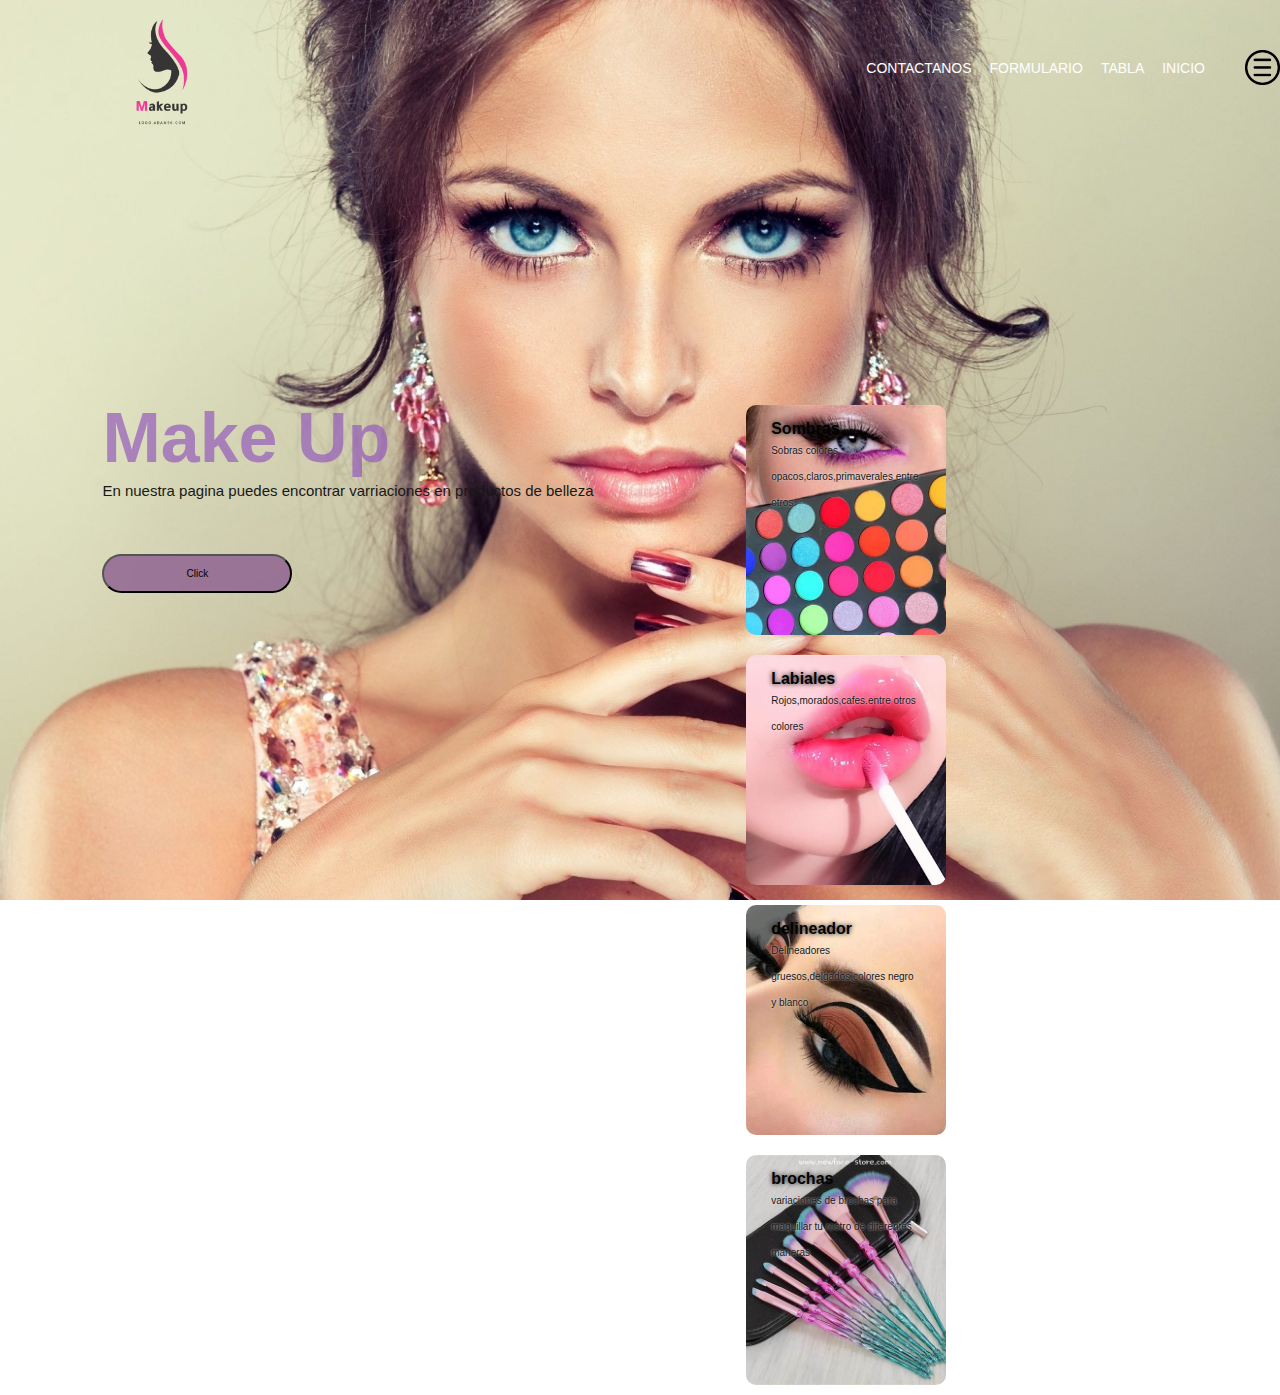
==== index.html @ 6c53cf0a "cargar" ====
<!DOCTYPE html>
<html lang="en">
<head>
    <meta charset="UTF-8">
    <meta http-equiv="X-UA-Compatible" content="IE=edge">
    <meta name="viewport" content="width=device-width, initial-scale=1.0">
    <title>Make up</title>
    <link rel="stylesheet" href="estilo.css">
    <link rel="icon" href="Imagenes/logo.png">

</head>
<body>
    <div class="contenedor">
        <div class="encabezado">
            <img src="Imagenes/logo.png" class="logo">
        <nav>
            <ul>
            <li><a href="">INICIO</a></li>
            <li><a href="../Pagina/Tablas/tabla.html">TABLA</a></li>
            <li><a href="../Pagina/Formulario/formulario.html">FORMULARIO</a></li>
            <li><a href="">CONTACTANOS</a></li>
            </ul>
        </nav>
        <img src="Imagenes/menu.png" class="menu">
        </div>

        <div class="inicio">
            <div class="inicio1">
                <h1>Make Up</h1>
                <p>En nuestra pagina puedes encontrar varriaciones en productos de belleza</p>
                <button type="button">Click</button>
            </div>
            <div class="multimedia">
                <div class="multimedia multimedia1">
                    <h4>Sombras</h4>
                    <p>Sobras colores opacos,claros,primaverales entre otros.</p>
                </div>
                <div class="multimedia multimedia2">
                    <h4>Labiales</h4>
                    <p>Rojos,morados,cafes.entre otros colores</p>
                </div>
                <div class="multimedia multimedia3">
                    <h4>delineador</h4>
                    <p>Delineadores gruesos,delgados,colores negro y blanco</p>
                </div>
                <div class="multimedia multimedia4">
                    <h4>brochas</h4>
                    <p>variaciones de brochas para maquillar tu rostro de diferentes maneras</p>
                </div>

            </div>
        </div>
    </div>
</body>
</html>
---- estilo.css ----
*{
    margin: 0;
    padding: 0;
    font-family: 'Roboto', sans-serif;
}
.contenedor {
    width: 100%;
    height: 100vh;
    background: url(Imagenes/modelo4.jpg);
    background-position: center;
    background-size: cover;
    padding-left: 8%;
    
    box-sizing: border-box;
}
.encabezado{
    height: 15%;
    display: flex;
    align-items: center;
}
.logo{
    width: 120px; 
    cursor: center;
}
.menu{
    width: 35px;
    cursor: pointer;
    margin-left: 30px;
   
}
.encabezado nav{
    flex: 1;
    list-style: right;
}
nav ul li {
    list-style: none;
    display: inline-block;
    margin-left: 8px;
    margin-right: 10px;
    float: right;
   
}
nav ul li a{
    text-decoration: none;
    color: rgb(255, 255, 255);
    font-size: 14px;
}
.inicio{
    display: flex;
    height: 80%;
    align-items: center;
}
.inicio1{
    flex-basis: 50%;
}
h1{
    color: rgba(149, 93, 187, 0.719);
    font-size: 70px ;
}
p{
    color: rgb(23, 24, 24);
    font-size: 15px;
    line-height: 26px;
}
button{
    width: 190px;
    color: rgb(0, 0, 0);
    font-size: 10px;
    padding: 12px 0;
    background: #8b5d8fcb;
    border: 4;
    border-radius: 20px;
    outline: none;
    margin-top: 50px;
}

.multimedia{
    width: 200px;
    height: 230px;
    display: inline-block;
    border-radius: 10px;
    padding: 15px 25px;
    box-sizing: border-box;
    cursor: pointer;
    margin: 10px 15px;
    background-position: center;
    background-size: cover;
    transition: transform 0.5s;
}
.multimedia1{
    background-image: url(Imagenes/sombras.jpg);
}
.multimedia2{
    background-image: url(Imagenes/labial.jpg);
}
.multimedia3{
    background-image: url(Imagenes/delineador.jpg);
}
.multimedia4{
    background-image: url(Imagenes/brochas.jpg);
}

.multimedia:hover{
transform: translateY(-10px);
}
h4{
    color:#030303;
    text-shadow: 0 0 5px #0f0f0f;
}
.multimedia p{
    text-shadow: 0 0 2px #e4e0e0;
    font-size: 10px;
}
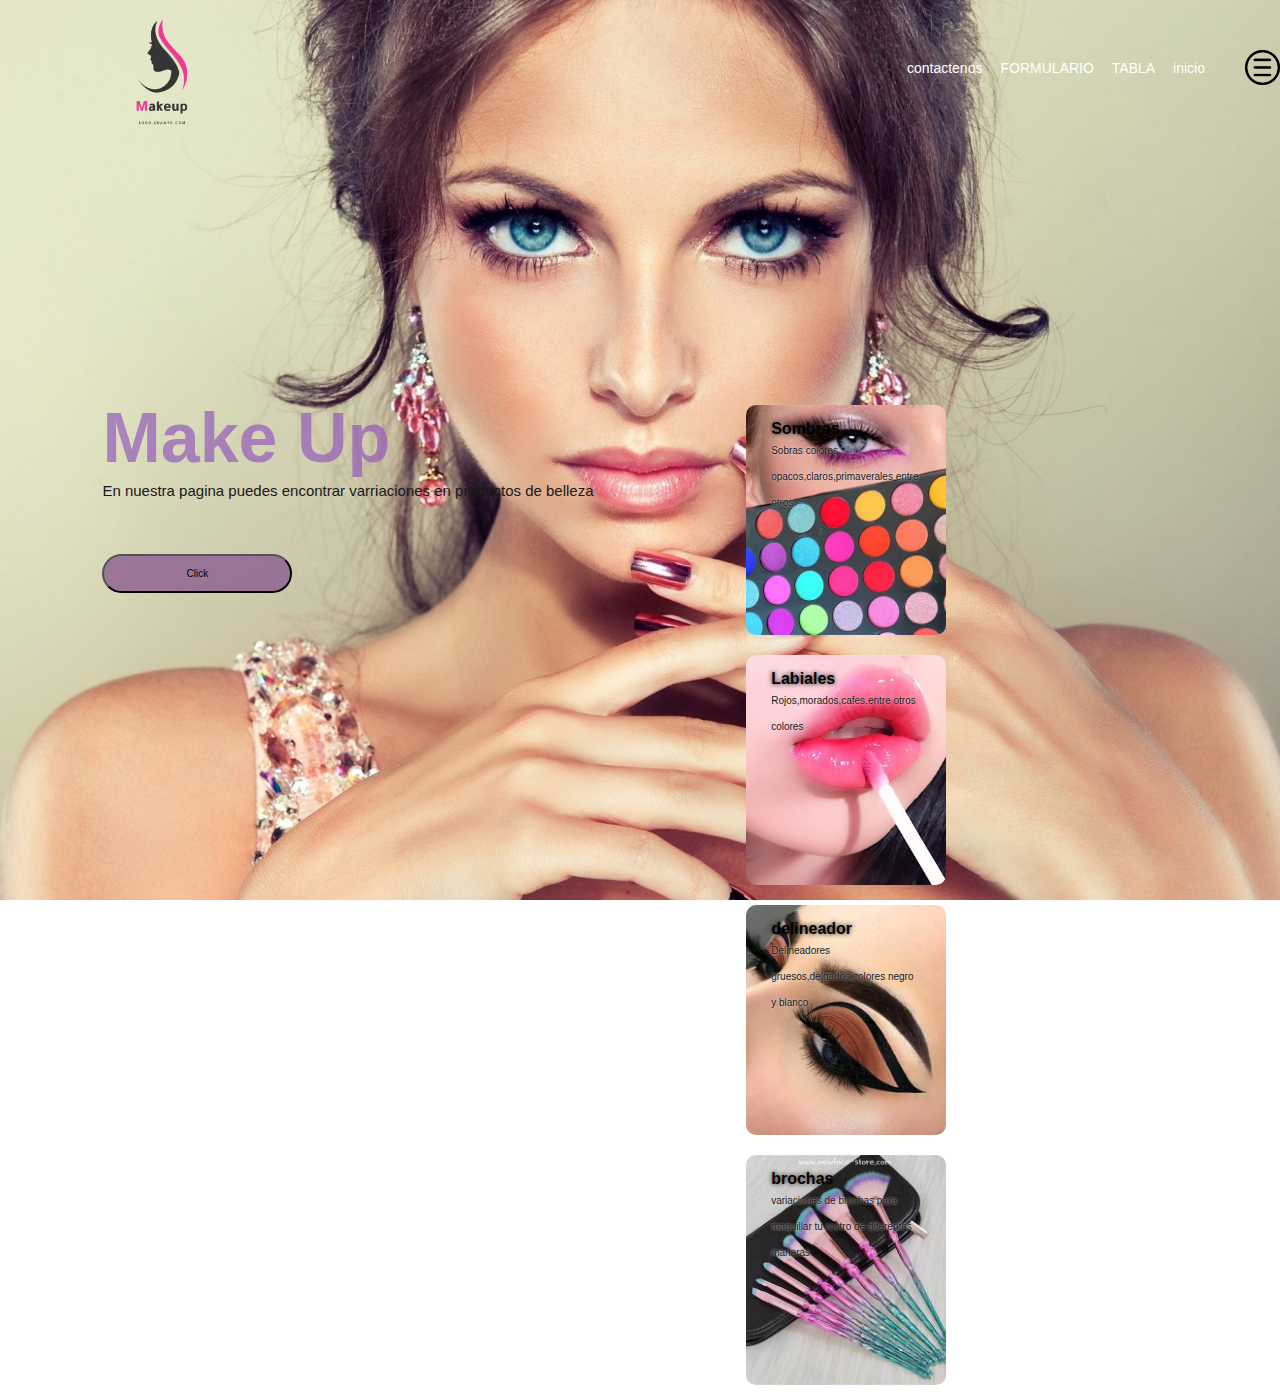
==== commit 0f923d4d: "cargar" ====
--- a/index.html
+++ b/index.html
@@ -15,10 +15,10 @@
             <img src="Imagenes/logo.png" class="logo">
         <nav>
             <ul>
-            <li><a href="">INICIO</a></li>
+            <li><a href="">inicio</a></li>
             <li><a href="../Pagina/Tablas/tabla.html">TABLA</a></li>
             <li><a href="../Pagina/Formulario/formulario.html">FORMULARIO</a></li>
-            <li><a href="">CONTACTANOS</a></li>
+            <li><a href="">contactenos</a></li>
             </ul>
         </nav>
         <img src="Imagenes/menu.png" class="menu">
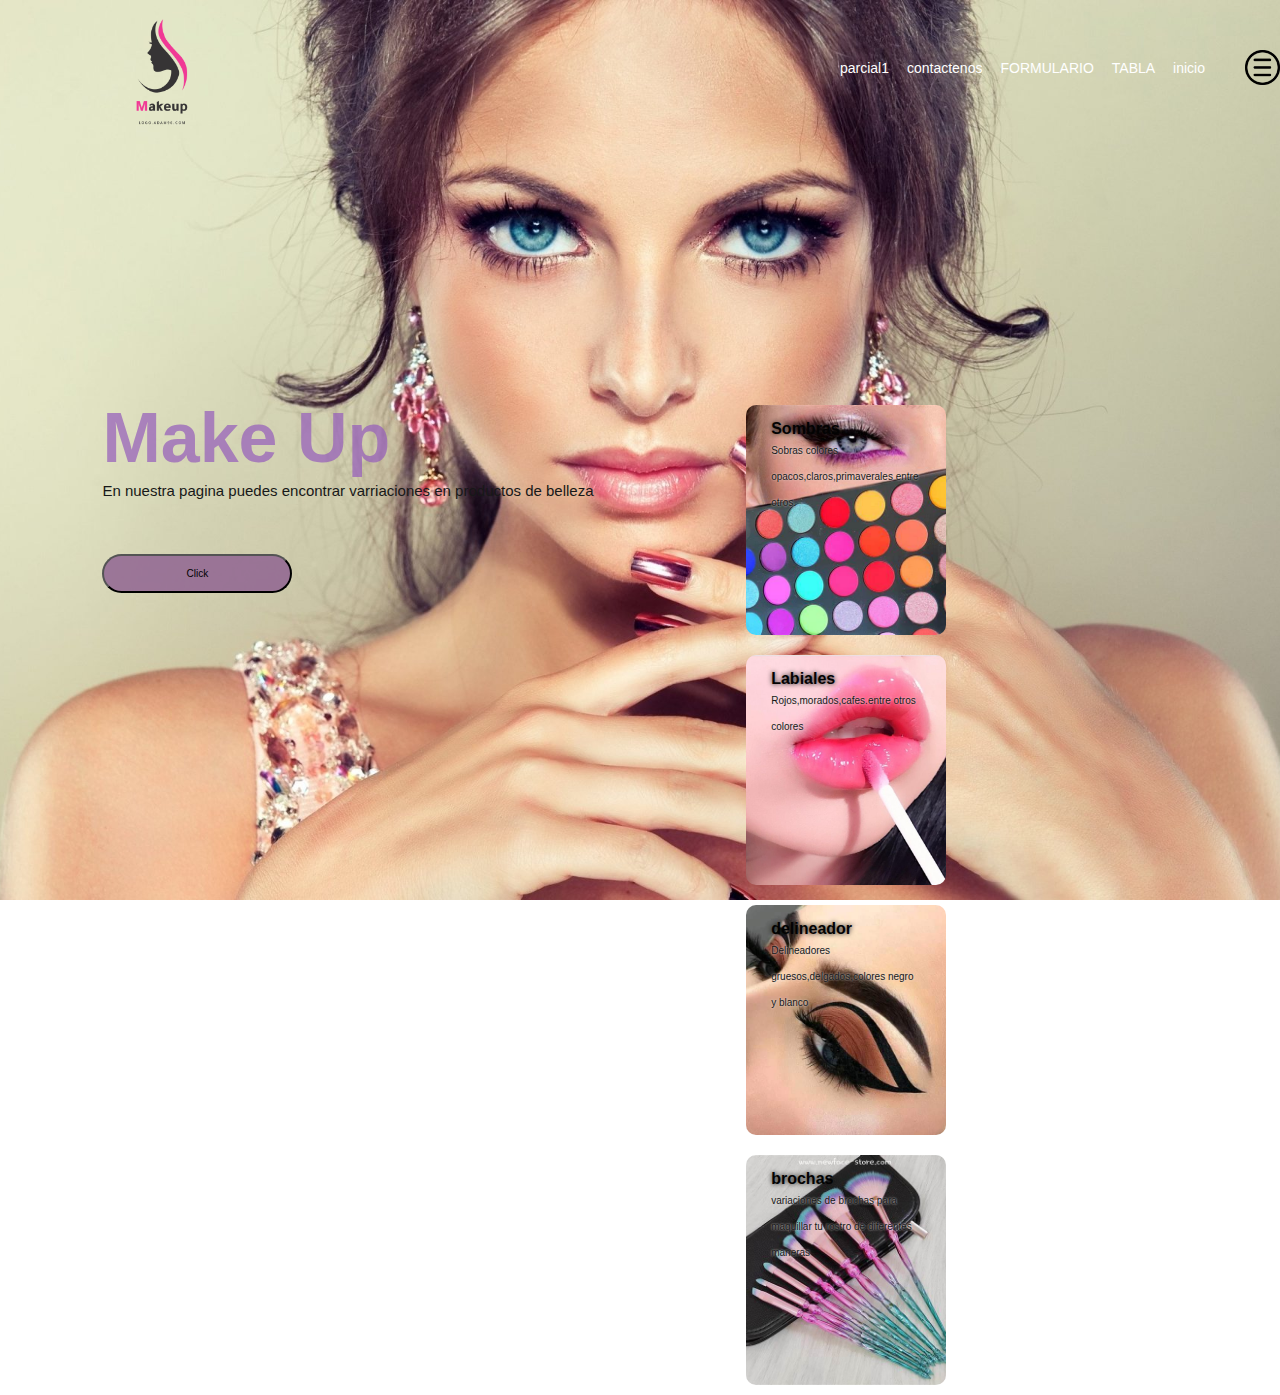
==== commit e18e880f: "cargar primer parcial" ====
--- a/index.html
+++ b/index.html
@@ -19,6 +19,7 @@
             <li><a href="../Pagina/Tablas/tabla.html">TABLA</a></li>
             <li><a href="../Pagina/Formulario/formulario.html">FORMULARIO</a></li>
             <li><a href="">contactenos</a></li>
+            <li><a href="/primer_parcial/primerparcial.html">parcial1</a></li>
             </ul>
         </nav>
         <img src="Imagenes/menu.png" class="menu">
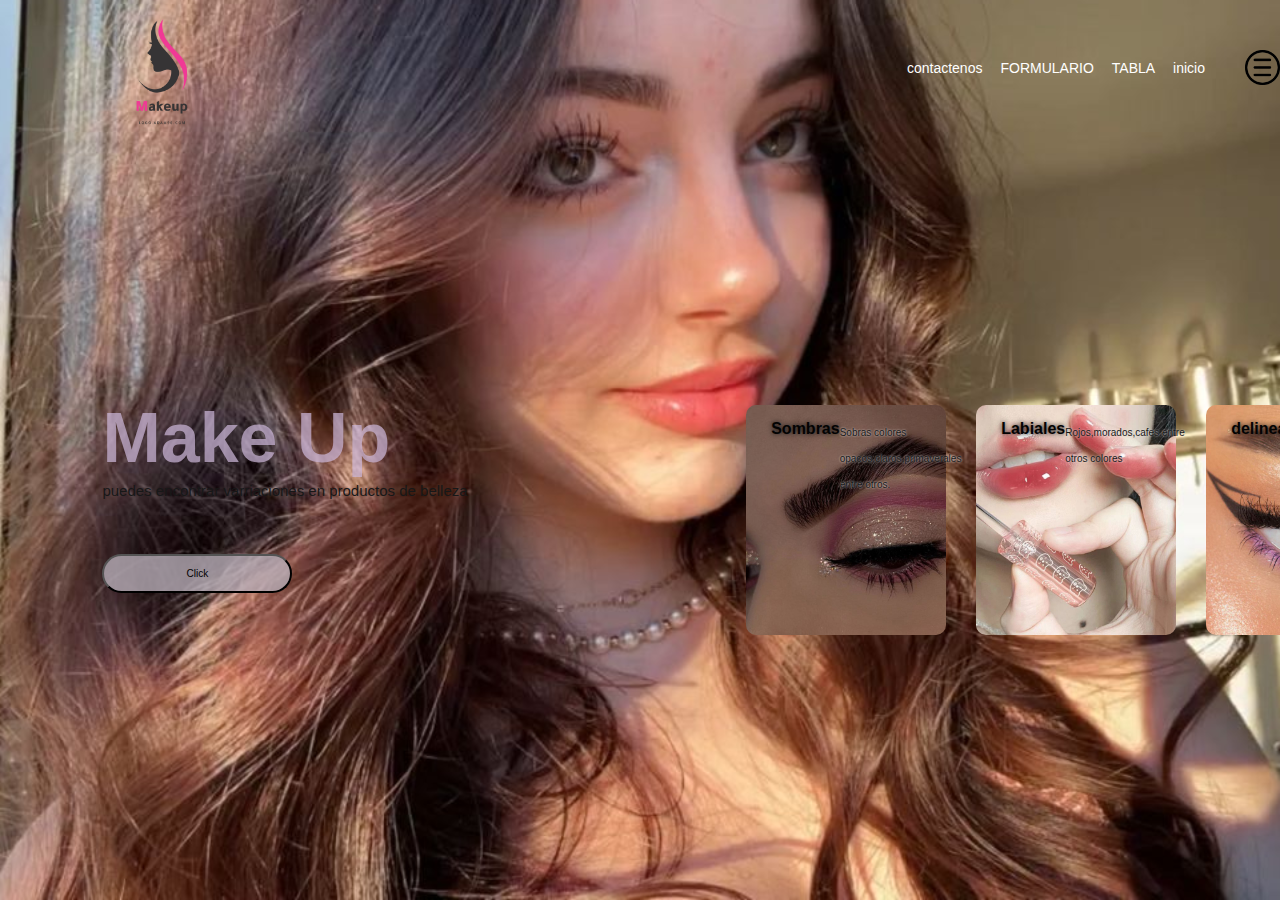
==== commit 74533740: "cargar pagina" ====
--- a/index.html
+++ b/index.html
@@ -16,10 +16,10 @@
         <nav>
             <ul>
             <li><a href="">inicio</a></li>
-            <li><a href="../Pagina/Tablas/tabla.html">TABLA</a></li>
-            <li><a href="../Pagina/Formulario/formulario.html">FORMULARIO</a></li>
+            <li><a href="Tablas/tabla.html">TABLA</a></li>
+            <li><a href="Formulario/formulario.html">FORMULARIO</a></li>
             <li><a href="">contactenos</a></li>
-            <li><a href="/primer_parcial/primerparcial.html">parcial1</a></li>
+    
             </ul>
         </nav>
         <img src="Imagenes/menu.png" class="menu">
@@ -28,7 +28,7 @@
         <div class="inicio">
             <div class="inicio1">
                 <h1>Make Up</h1>
-                <p>En nuestra pagina puedes encontrar varriaciones en productos de belleza</p>
+                <p>puedes encontrar varriaciones en productos de belleza</p>
                 <button type="button">Click</button>
             </div>
             <div class="multimedia">
--- a/estilo.css
+++ b/estilo.css
@@ -6,7 +6,7 @@
 .contenedor {
     width: 100%;
     height: 100vh;
-    background: url(Imagenes/modelo4.jpg);
+    background: url(Imagenes/modelo.jpeg);
     background-position: center;
     background-size: cover;
     padding-left: 8%;
@@ -54,7 +54,7 @@
     flex-basis: 50%;
 }
 h1{
-    color: rgba(149, 93, 187, 0.719);
+    color: rgba(203, 182, 216, 0.719);
     font-size: 70px ;
 }
 p{
@@ -67,7 +67,7 @@
     color: rgb(0, 0, 0);
     font-size: 10px;
     padding: 12px 0;
-    background: #8b5d8fcb;
+    background: #b7adb8cb;
     border: 4;
     border-radius: 20px;
     outline: none;
@@ -77,7 +77,7 @@
 .multimedia{
     width: 200px;
     height: 230px;
-    display: inline-block;
+    
     border-radius: 10px;
     padding: 15px 25px;
     box-sizing: border-box;
@@ -86,18 +86,19 @@
     background-position: center;
     background-size: cover;
     transition: transform 0.5s;
+    display: flex;
 }
 .multimedia1{
-    background-image: url(Imagenes/sombras.jpg);
+    background-image: url(Imagenes/sombras.jpeg);
 }
 .multimedia2{
-    background-image: url(Imagenes/labial.jpg);
+    background-image: url(Imagenes/labial.jpeg);
 }
 .multimedia3{
-    background-image: url(Imagenes/delineador.jpg);
+    background-image: url(Imagenes/delineado.jpeg);
 }
 .multimedia4{
-    background-image: url(Imagenes/brochas.jpg);
+    background-image: url(Imagenes/brocha.jpeg);
 }
 
 .multimedia:hover{
